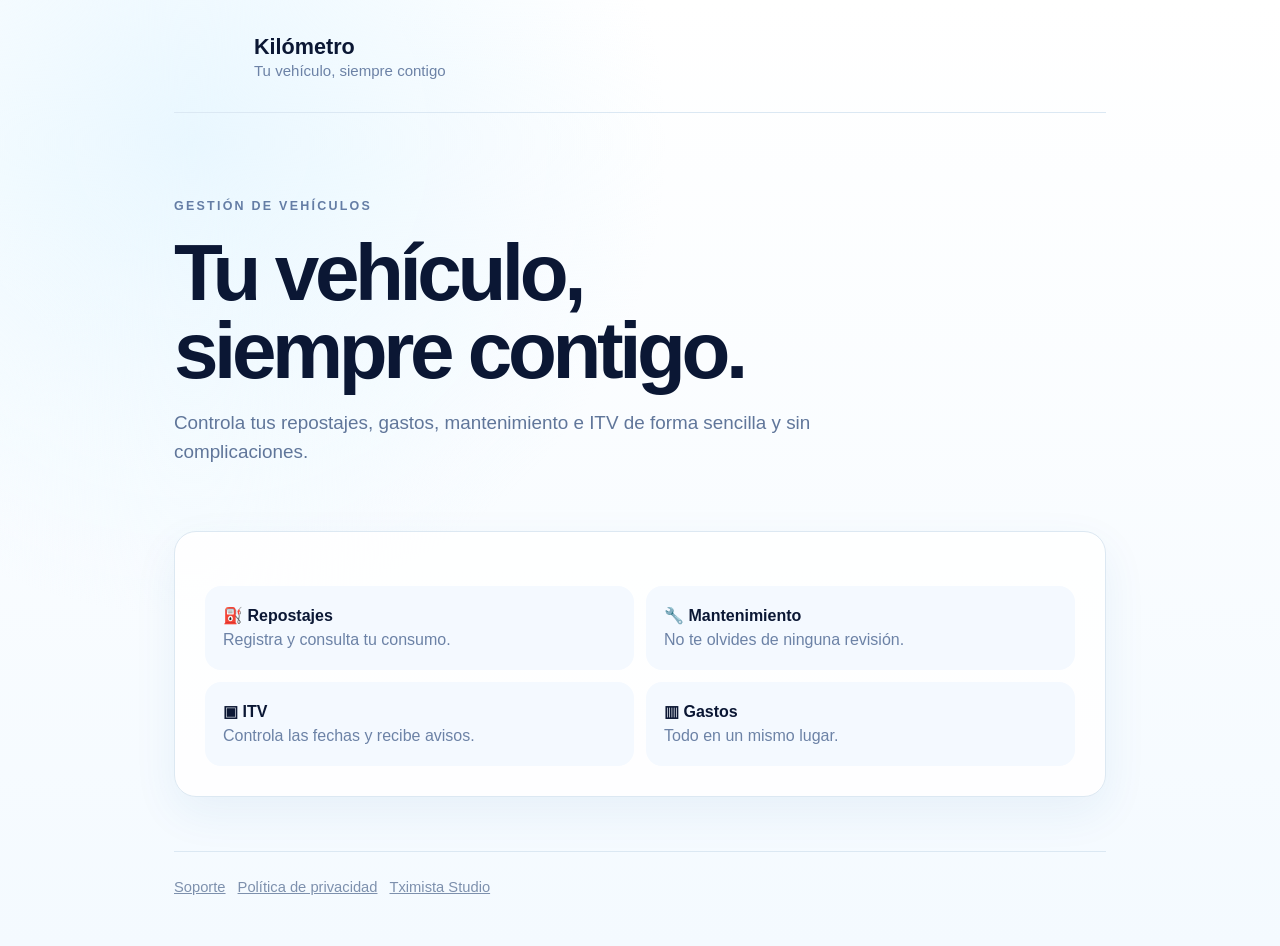
==== kilometro/index.html @ eeef9885 "Add Kilómetro landing page" ====
<!doctype html><html lang="es"><head><meta charset="utf-8"><meta name="viewport" content="width=device-width,initial-scale=1"><title>Kilómetro · Tu vehículo, siempre contigo</title><meta name="description" content="Kilómetro te ayuda a gestionar repostajes, gastos, mantenimiento, ITV y más."><link rel="stylesheet" href="/styles.css"></head><body><main class="wrap"><header class="app-header"><div class="logo"></div><div class="brand-copy"><strong>Kilómetro</strong><span>Tu vehículo, siempre contigo</span></div></header><section class="hero"><p class="eyebrow">GESTIÓN DE VEHÍCULOS</p><h1>Tu vehículo,<br>siempre contigo.</h1><p class="lead">Controla tus repostajes, gastos, mantenimiento e ITV de forma sencilla y sin complicaciones.</p></section><section class="panel"><div class="features"><div class="feature"><strong>⛽ Repostajes</strong><span>Registra y consulta tu consumo.</span></div><div class="feature"><strong>🔧 Mantenimiento</strong><span>No te olvides de ninguna revisión.</span></div><div class="feature"><strong>▣ ITV</strong><span>Controla las fechas y recibe avisos.</span></div><div class="feature"><strong>▥ Gastos</strong><span>Todo en un mismo lugar.</span></div></div></section><footer class="site-footer"><a href="/kilometro/soporte/">Soporte</a><a href="/kilometro/privacy/">Política de privacidad</a><a href="/">Tximista Studio</a></footer></main></body></html>
---- styles.css ----
:root{font-family:-apple-system,BlinkMacSystemFont,"SF Pro Display","Segoe UI",sans-serif;color:#0b1734;background:#f7fbff;line-height:1.5}*{box-sizing:border-box}body{margin:0;background:radial-gradient(circle at 15% 15%,#e9f7ff 0,transparent 35%),linear-gradient(180deg,#fff 0,#f4faff 100%);min-height:100vh}a{color:inherit}.wrap{max-width:980px;margin:auto;padding:0 24px 48px}.app-header{display:flex;align-items:center;gap:14px;padding:28px 0 22px;border-bottom:1px solid #dbe8f3}.logo{width:66px;height:62px;flex:0 0 auto;background:url([data-uri]) center/contain no-repeat}.brand-copy strong{display:block;font-size:1.35rem;line-height:1.1}.brand-copy span{color:#6c82a6;font-size:.94rem}.hero{padding:72px 0 46px;max-width:760px}.eyebrow{font-size:.78rem;letter-spacing:.18em;font-weight:800;color:#647da5}.hero h1,.policy h1{font-size:clamp(2.6rem,7vw,5rem);line-height:.98;letter-spacing:-.055em;margin:.22em 0}.lead{font-size:1.18rem;color:#60769a;max-width:650px}.panel{background:rgba(255,255,255,.88);border:1px solid #dce8f2;border-radius:22px;padding:30px;box-shadow:0 16px 45px rgba(31,105,170,.07)}.features{display:grid;grid-template-columns:repeat(2,1fr);gap:12px;margin-top:24px}.feature{padding:18px;border-radius:16px;background:#f4f9ff}.feature strong{display:block}.feature span{color:#6c82a6}.contact-email{font-size:clamp(1.15rem,4.8vw,1.75rem);font-weight:800;overflow-wrap:anywhere}.button{display:inline-block;margin-top:16px;padding:12px 18px;border-radius:12px;background:#eaf4ff;text-decoration:none;font-weight:750}.policy{max-width:780px;padding:64px 0 20px}.policy h2{margin-top:2em;font-size:1.35rem}.policy p{color:#536b91}.notice{display:flex;gap:16px;align-items:flex-start;margin:28px 0}.shield{font-size:2rem}.site-footer{margin-top:54px;padding-top:24px;border-top:1px solid #dbe8f3;color:#7d90ad;font-size:.92rem}.site-footer a{margin-right:12px}.studio-home{padding-top:28px}@media(max-width:650px){.wrap{padding:0 20px 38px}.app-header{padding:22px 0 18px}.logo{width:58px;height:54px}.brand-copy strong{font-size:1.2rem}.brand-copy span{font-size:.82rem}.hero{padding:55px 0 34px}.hero h1,.policy h1{font-size:clamp(2.45rem,12vw,3.6rem)}.lead{font-size:1.08rem}.panel{padding:24px 20px}.features{grid-template-columns:1fr}.policy{padding-top:48px}}
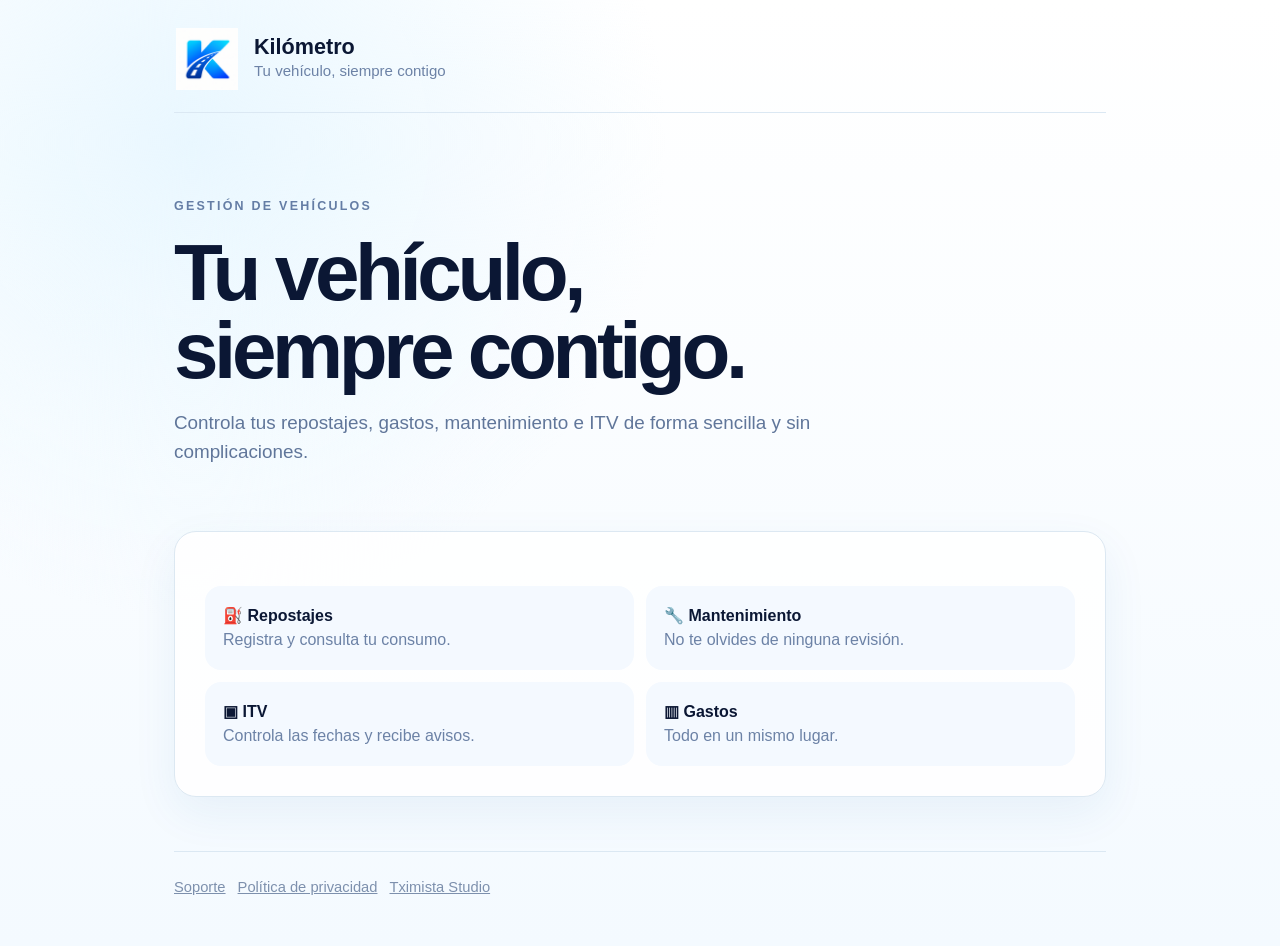
==== commit 78fd5e15: "Actualizar enlace de privacidad" ====
--- a/kilometro/index.html
+++ b/kilometro/index.html
@@ -1 +1 @@
-<!doctype html><html lang="es"><head><meta charset="utf-8"><meta name="viewport" content="width=device-width,initial-scale=1"><title>Kilómetro · Tu vehículo, siempre contigo</title><meta name="description" content="Kilómetro te ayuda a gestionar repostajes, gastos, mantenimiento, ITV y más."><link rel="stylesheet" href="/styles.css"></head><body><main class="wrap"><header class="app-header"><div class="logo"></div><div class="brand-copy"><strong>Kilómetro</strong><span>Tu vehículo, siempre contigo</span></div></header><section class="hero"><p class="eyebrow">GESTIÓN DE VEHÍCULOS</p><h1>Tu vehículo,<br>siempre contigo.</h1><p class="lead">Controla tus repostajes, gastos, mantenimiento e ITV de forma sencilla y sin complicaciones.</p></section><section class="panel"><div class="features"><div class="feature"><strong>⛽ Repostajes</strong><span>Registra y consulta tu consumo.</span></div><div class="feature"><strong>🔧 Mantenimiento</strong><span>No te olvides de ninguna revisión.</span></div><div class="feature"><strong>▣ ITV</strong><span>Controla las fechas y recibe avisos.</span></div><div class="feature"><strong>▥ Gastos</strong><span>Todo en un mismo lugar.</span></div></div></section><footer class="site-footer"><a href="/kilometro/soporte/">Soporte</a><a href="/kilometro/privacy/">Política de privacidad</a><a href="/">Tximista Studio</a></footer></main></body></html>+<!doctype html><html lang="es"><head><meta charset="utf-8"><meta name="viewport" content="width=device-width,initial-scale=1"><title>Kilómetro · Tu vehículo, siempre contigo</title><meta name="description" content="Kilómetro te ayuda a gestionar repostajes, gastos, mantenimiento, ITV y más."><link rel="stylesheet" href="/styles.css"></head><body><main class="wrap"><header class="app-header"><div class="logo"></div><div class="brand-copy"><strong>Kilómetro</strong><span>Tu vehículo, siempre contigo</span></div></header><section class="hero"><p class="eyebrow">GESTIÓN DE VEHÍCULOS</p><h1>Tu vehículo,<br>siempre contigo.</h1><p class="lead">Controla tus repostajes, gastos, mantenimiento e ITV de forma sencilla y sin complicaciones.</p></section><section class="panel"><div class="features"><div class="feature"><strong>⛽ Repostajes</strong><span>Registra y consulta tu consumo.</span></div><div class="feature"><strong>🔧 Mantenimiento</strong><span>No te olvides de ninguna revisión.</span></div><div class="feature"><strong>▣ ITV</strong><span>Controla las fechas y recibe avisos.</span></div><div class="feature"><strong>▥ Gastos</strong><span>Todo en un mismo lugar.</span></div></div></section><footer class="site-footer"><a href="/kilometro/soporte/">Soporte</a><a href="/kilometro/privacidad/">Política de privacidad</a><a href="/">Tximista Studio</a></footer></main></body></html>
--- a/styles.css
+++ b/styles.css
@@ -1 +1 @@
-:root{font-family:-apple-system,BlinkMacSystemFont,"SF Pro Display","Segoe UI",sans-serif;color:#0b1734;background:#f7fbff;line-height:1.5}*{box-sizing:border-box}body{margin:0;background:radial-gradient(circle at 15% 15%,#e9f7ff 0,transparent 35%),linear-gradient(180deg,#fff 0,#f4faff 100%);min-height:100vh}a{color:inherit}.wrap{max-width:980px;margin:auto;padding:0 24px 48px}.app-header{display:flex;align-items:center;gap:14px;padding:28px 0 22px;border-bottom:1px solid #dbe8f3}.logo{width:66px;height:62px;flex:0 0 auto;background:url([data-uri]) center/contain no-repeat}.brand-copy strong{display:block;font-size:1.35rem;line-height:1.1}.brand-copy span{color:#6c82a6;font-size:.94rem}.hero{padding:72px 0 46px;max-width:760px}.eyebrow{font-size:.78rem;letter-spacing:.18em;font-weight:800;color:#647da5}.hero h1,.policy h1{font-size:clamp(2.6rem,7vw,5rem);line-height:.98;letter-spacing:-.055em;margin:.22em 0}.lead{font-size:1.18rem;color:#60769a;max-width:650px}.panel{background:rgba(255,255,255,.88);border:1px solid #dce8f2;border-radius:22px;padding:30px;box-shadow:0 16px 45px rgba(31,105,170,.07)}.features{display:grid;grid-template-columns:repeat(2,1fr);gap:12px;margin-top:24px}.feature{padding:18px;border-radius:16px;background:#f4f9ff}.feature strong{display:block}.feature span{color:#6c82a6}.contact-email{font-size:clamp(1.15rem,4.8vw,1.75rem);font-weight:800;overflow-wrap:anywhere}.button{display:inline-block;margin-top:16px;padding:12px 18px;border-radius:12px;background:#eaf4ff;text-decoration:none;font-weight:750}.policy{max-width:780px;padding:64px 0 20px}.policy h2{margin-top:2em;font-size:1.35rem}.policy p{color:#536b91}.notice{display:flex;gap:16px;align-items:flex-start;margin:28px 0}.shield{font-size:2rem}.site-footer{margin-top:54px;padding-top:24px;border-top:1px solid #dbe8f3;color:#7d90ad;font-size:.92rem}.site-footer a{margin-right:12px}.studio-home{padding-top:28px}@media(max-width:650px){.wrap{padding:0 20px 38px}.app-header{padding:22px 0 18px}.logo{width:58px;height:54px}.brand-copy strong{font-size:1.2rem}.brand-copy span{font-size:.82rem}.hero{padding:55px 0 34px}.hero h1,.policy h1{font-size:clamp(2.45rem,12vw,3.6rem)}.lead{font-size:1.08rem}.panel{padding:24px 20px}.features{grid-template-columns:1fr}.policy{padding-top:48px}}+:root{font-family:-apple-system,BlinkMacSystemFont,"SF Pro Display","Segoe UI",sans-serif;color:#0b1734;background:#f7fbff;line-height:1.5}*{box-sizing:border-box}body{margin:0;background:radial-gradient(circle at 15% 15%,#e9f7ff 0,transparent 35%),linear-gradient(180deg,#fff 0,#f4faff 100%);min-height:100vh}a{color:inherit}.wrap{max-width:980px;margin:auto;padding:0 24px 48px}.app-header{display:flex;align-items:center;gap:14px;padding:28px 0 22px;border-bottom:1px solid #dbe8f3}.logo{width:66px;height:62px;flex:0 0 auto;background-image:url('/assets/kilometro-logo.png');background-position:center;background-size:contain;background-repeat:no-repeat}.brand-copy strong{display:block;font-size:1.35rem;line-height:1.1}.brand-copy span{color:#6c82a6;font-size:.94rem}.hero{padding:72px 0 46px;max-width:760px}.eyebrow{font-size:.78rem;letter-spacing:.18em;font-weight:800;color:#647da5}.hero h1,.policy h1{font-size:clamp(2.6rem,7vw,5rem);line-height:.98;letter-spacing:-.055em;margin:.22em 0}.lead{font-size:1.18rem;color:#60769a;max-width:650px}.panel{background:rgba(255,255,255,.88);border:1px solid #dce8f2;border-radius:22px;padding:30px;box-shadow:0 16px 45px rgba(31,105,170,.07)}.features{display:grid;grid-template-columns:repeat(2,1fr);gap:12px;margin-top:24px}.feature{padding:18px;border-radius:16px;background:#f4f9ff}.feature strong{display:block}.feature span{color:#6c82a6}.contact-email{font-size:clamp(1.15rem,4.8vw,1.75rem);font-weight:800;overflow-wrap:anywhere}.button{display:inline-block;margin-top:16px;padding:12px 18px;border-radius:12px;background:#eaf4ff;text-decoration:none;font-weight:750}.policy{max-width:780px;padding:64px 0 20px}.policy h2{margin-top:2em;font-size:1.35rem}.policy p{color:#536b91}.notice{display:flex;gap:16px;align-items:flex-start;margin:28px 0}.shield{font-size:2rem}.site-footer{margin-top:54px;padding-top:24px;border-top:1px solid #dbe8f3;color:#7d90ad;font-size:.92rem}.site-footer a{margin-right:12px}.studio-home{padding-top:28px}@media(max-width:650px){.wrap{padding:0 20px 38px}.app-header{padding:22px 0 18px}.logo{width:58px;height:54px}.brand-copy strong{font-size:1.2rem}.brand-copy span{font-size:.82rem}.hero{padding:55px 0 34px}.hero h1,.policy h1{font-size:clamp(2.45rem,12vw,3.6rem)}.lead{font-size:1.08rem}.panel{padding:24px 20px}.features{grid-template-columns:1fr}.policy{padding-top:48px}}
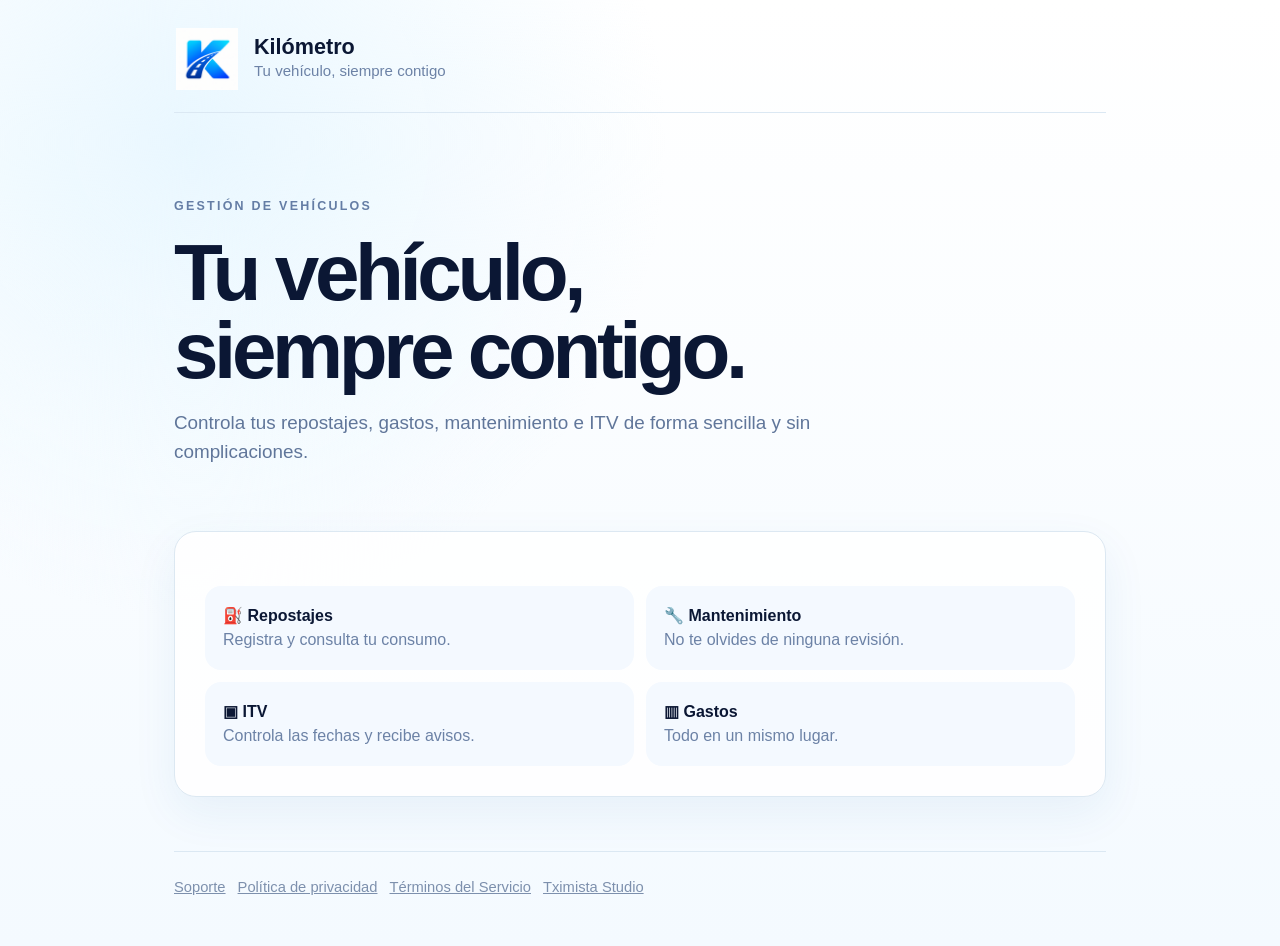
==== commit e34739f7: "docs(kilometro): link terms of service" ====
--- a/kilometro/index.html
+++ b/kilometro/index.html
@@ -1 +1 @@
-<!doctype html><html lang="es"><head><meta charset="utf-8"><meta name="viewport" content="width=device-width,initial-scale=1"><title>Kilómetro · Tu vehículo, siempre contigo</title><meta name="description" content="Kilómetro te ayuda a gestionar repostajes, gastos, mantenimiento, ITV y más."><link rel="stylesheet" href="/styles.css"></head><body><main class="wrap"><header class="app-header"><div class="logo"></div><div class="brand-copy"><strong>Kilómetro</strong><span>Tu vehículo, siempre contigo</span></div></header><section class="hero"><p class="eyebrow">GESTIÓN DE VEHÍCULOS</p><h1>Tu vehículo,<br>siempre contigo.</h1><p class="lead">Controla tus repostajes, gastos, mantenimiento e ITV de forma sencilla y sin complicaciones.</p></section><section class="panel"><div class="features"><div class="feature"><strong>⛽ Repostajes</strong><span>Registra y consulta tu consumo.</span></div><div class="feature"><strong>🔧 Mantenimiento</strong><span>No te olvides de ninguna revisión.</span></div><div class="feature"><strong>▣ ITV</strong><span>Controla las fechas y recibe avisos.</span></div><div class="feature"><strong>▥ Gastos</strong><span>Todo en un mismo lugar.</span></div></div></section><footer class="site-footer"><a href="/kilometro/soporte/">Soporte</a><a href="/kilometro/privacidad/">Política de privacidad</a><a href="/">Tximista Studio</a></footer></main></body></html>+<!doctype html><html lang="es"><head><meta charset="utf-8"><meta name="viewport" content="width=device-width,initial-scale=1"><title>Kilómetro · Tu vehículo, siempre contigo</title><meta name="description" content="Kilómetro te ayuda a gestionar repostajes, gastos, mantenimiento, ITV y más."><link rel="stylesheet" href="/styles.css"></head><body><main class="wrap"><header class="app-header"><div class="logo"></div><div class="brand-copy"><strong>Kilómetro</strong><span>Tu vehículo, siempre contigo</span></div></header><section class="hero"><p class="eyebrow">GESTIÓN DE VEHÍCULOS</p><h1>Tu vehículo,<br>siempre contigo.</h1><p class="lead">Controla tus repostajes, gastos, mantenimiento e ITV de forma sencilla y sin complicaciones.</p></section><section class="panel"><div class="features"><div class="feature"><strong>⛽ Repostajes</strong><span>Registra y consulta tu consumo.</span></div><div class="feature"><strong>🔧 Mantenimiento</strong><span>No te olvides de ninguna revisión.</span></div><div class="feature"><strong>▣ ITV</strong><span>Controla las fechas y recibe avisos.</span></div><div class="feature"><strong>▥ Gastos</strong><span>Todo en un mismo lugar.</span></div></div></section><footer class="site-footer"><a href="/kilometro/soporte/">Soporte</a><a href="/kilometro/privacidad/">Política de privacidad</a><a href="/kilometro/terminos/">Términos del Servicio</a><a href="/">Tximista Studio</a></footer></main></body></html>
